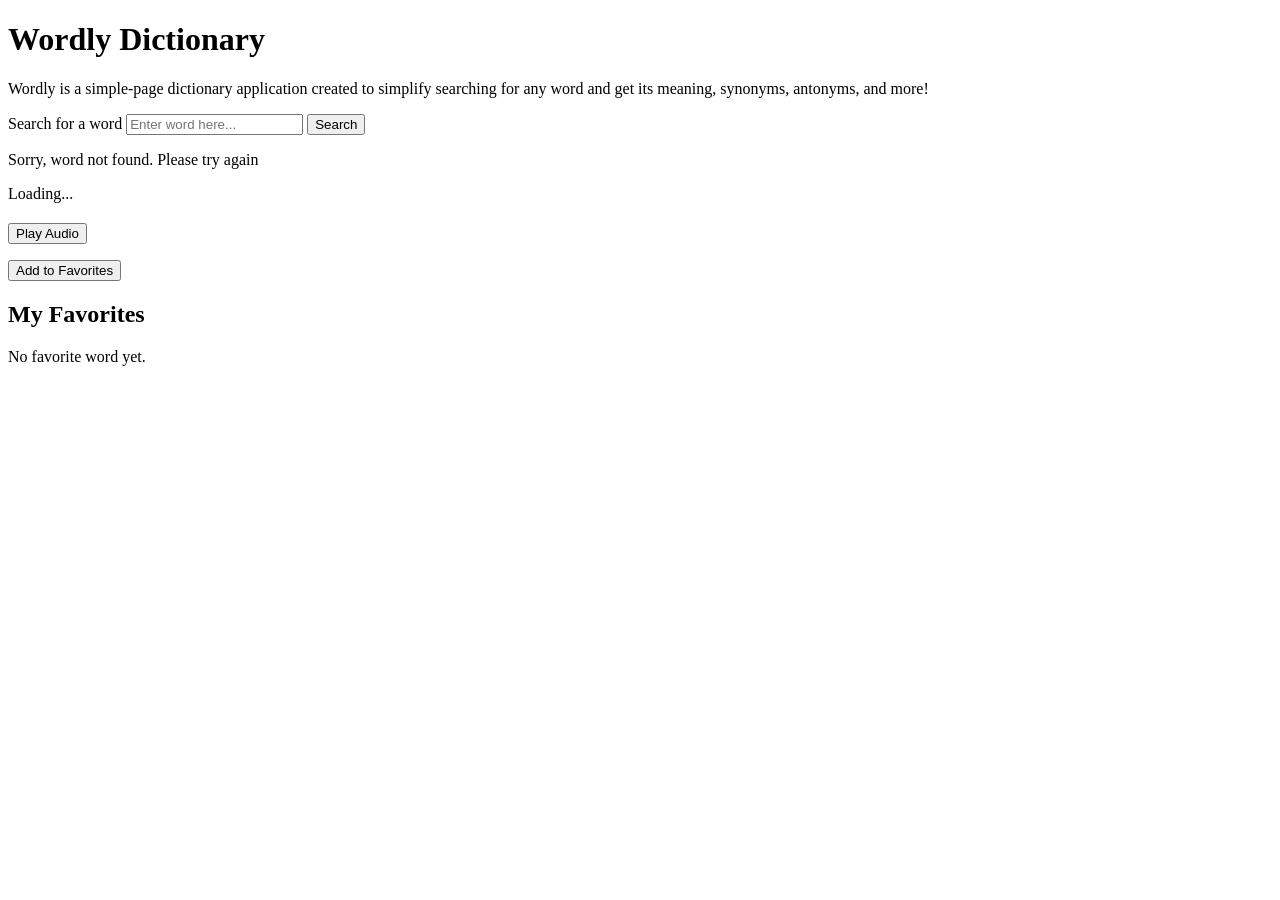
==== index.html @ 44ac7e2d "folder refactors" ====
<!DOCTYPE html>
<html lang="en">
<head>
    <meta charset="UTF-8">
    <meta name="viewport" content="width=device-width, initial-scale=1.0">
    <title>Wordly Dictionary | Simplified Dictionary </title>
    <link rel="stylesheet" href="./css/style.css">
    <link rel="preconnect" href="https://fonts.googleapis.com">
    <link href="https://fonts.googleapis.com/css2?family=Poppins:wght@400;500;600;700&display=swap" rel="stylesheet">
    <script src="./js/index.js" defer></script>
</head>

<body>

    <!--Header Section -->

    <header class="app-header header-card">

        <div class="container" id="header-section">
            <h1>Wordly Dictionary</h1>
            <p class="tagline">Wordly is a simple-page dictionary application created to simplify searching for any word and get its meaning, synonyms, antonyms, and more!</p>
        </div>

    </header>

    <main>


    <!--Search Section; This section holds the input and button, basically what the user interacts with-->

      <section class="search-section">

        <div class="container" id="search-bar">

            <form id="search-form">
                <!--Created a form to collect the users input-->

                <label for="wordInput" class="search-label">Search for a word</label>
                 <!--Like the aria-label but now visible-->
                <input type="text" id="wordInput" name="word" placeholder="Enter word here..." autocomplete="off">
                <!--Included the autocomplete to prevent browser from showing previous words searched in a dropdown-->
                <button type="submit" id="searchButton">Search</button>
            
            </form>
        </div>
      </section>


    <!--Message Section; Loading & Error-->    

      <section class="message-section">

            <p id ="error-message" class="hidden" role="alert">Sorry, word not found. Please try again</p>
            <p id="loading-message" class="hidden" role="status">Loading...</p>
        
      </section>


    <!--Results section; Where the results will be displayed-->

      <section class="results-section">
    
         <div id="results" class="results hidden">

            <h2 id="word-title"></h2>

            <p id="word-phonetic"></p>

            <audio id="word-audio"></audio>

            <button id="audio-playback-btn" type="button">Play Audio</button>
            <!--Link the button to the audio in JS-->


          <!--Each word will have these 4 items; definitions ,one source, one synonym list(not all), and one favourite button-->
          <!--Each meaning of a word will have: part of speech, definition and examples-->
            <div id="word-definitions"></div>

            
          <!--Placed a 'hidden' class so that incase a word has synonyms/a source, JS will unhide them-->

          <!--Incase a word has synonyms,they'll come here-->
          <!--Remember to join them into one string in JS,and place here-->
            <p id="word-synonyms" class="hidden"></p>
          
          <!--Contain source URLS from API feedback-->
            <p id="word-src" class="hidden"></p>

            <button id="fav-btn" type="button">Add to Favorites</button>

         </div>

      </section>


    <!--Favorite Section-->

      <section class="favorite-section">

          <h2> My Favorites</h2>

        <!--Appears only when empty-->
        <p id="no-favorite-msg">No favorite word yet.</p>

        <!--Created fav items as a list-->
        <!--Each fav-item needs; the word,a way to search it again,remove button(in JS)-->
        <ul id="favoriteList" class="favorites"></ul>
     
      </section>

    </main>

</body>
</html>
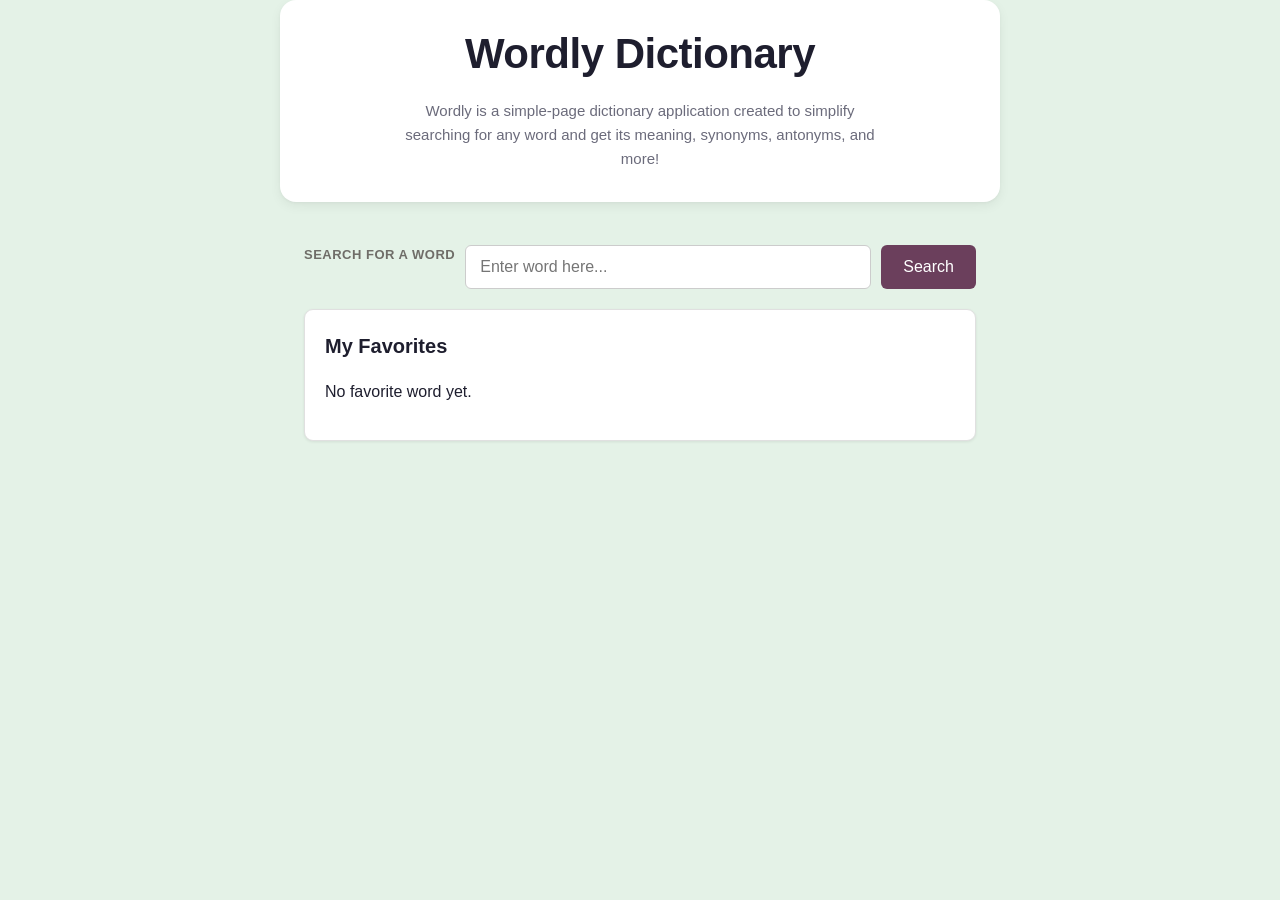
==== commit 0ba137d4: "Folder refractor" ====
--- a/index.html
+++ b/index.html
@@ -4,10 +4,10 @@
     <meta charset="UTF-8">
     <meta name="viewport" content="width=device-width, initial-scale=1.0">
     <title>Wordly Dictionary | Simplified Dictionary </title>
-    <link rel="stylesheet" href="./css/style.css">
+    <link rel="stylesheet" href="style.css">
     <link rel="preconnect" href="https://fonts.googleapis.com">
     <link href="https://fonts.googleapis.com/css2?family=Poppins:wght@400;500;600;700&display=swap" rel="stylesheet">
-    <script src="./js/index.js" defer></script>
+    <script src="index.js" defer></script>
 </head>
 
 <body>
--- a/style.css
+++ b/style.css
@@ -0,0 +1,277 @@
+/*Base Styles*/
+*{
+    box-sizing: border-box;
+}
+
+body{
+    font-family: 'Poppins', 'Segoe UI', Arial, sans-serif;
+    font-size: 16px;
+    line-height: 1.6;
+    margin: 0;
+    background-color: #E4F2E7;
+    color: #1e1e2e;
+}
+
+main, header, footer {
+    padding: 24px;
+    margin: 0 auto;
+    max-width: 720px;
+
+}
+
+header,footer{
+    text-align: center;
+}
+
+header{
+    padding:20px 20px 31px;
+    margin-bottom: 4px;
+    text-align: center;
+    background:#ffffff;
+    border-radius: 16px;
+    box-shadow: 0 4px 12px rgba(0, 0, 0, 0.06), 0 1px 3px rgba( 0, 0, 0, 0.04);
+}
+
+header h1{
+    color: #1e1e2e;
+    margin: 0 0 12px;
+    font-size: 42px;
+    font-weight: 600;
+    letter-spacing: -0.5px;
+    font-family: 'Poppins',Arial, Helvetica, sans-serif;
+}
+
+header p{
+    margin: 0 auto;
+    line-height: 1.6;
+    color: #6b6b7b;
+    max-width: 480px;
+    font-size: 15px;
+    font-family: 'Poppins',Arial, Helvetica, sans-serif;
+}
+footer{
+    color: #999;
+    font-size: 15px;
+}
+
+/*Hidden Class*/
+.hidden{
+    display: none;
+}
+
+/*Section Spacing*/
+
+.search-section,
+.meassage-section,
+.result-section,
+.favorite-section{
+    margin-top: 15px;
+}
+
+/*Search Form*/
+
+#search-form {
+    display: flex;
+    gap: 10px;
+}
+
+#wordInput{
+    padding: 12px 14px;
+    font-size: 16px;
+    border: 1px solid #ccc;
+    border-radius: 6px;
+    flex: 1;
+
+}
+
+#searchButton {
+    padding: 12px 22px;
+    font-size: 16px;
+    background-color: #6B3F5C;
+    cursor: pointer;
+    color: white;
+    border-radius: 6px;
+    border: none;
+    white-space: nowrap;
+
+}
+#searchButton:hover{
+    background-color: #522F47;
+}
+
+.search-label{
+    display: block;
+    color: #6f6d68;
+    font-size: 13px;
+    font-weight: 600;
+    text-transform: uppercase;
+    letter-spacing: 0.5px;
+    margin-bottom: 8px;
+
+
+}
+
+/*Loading and Error messages*/
+
+#error-message{
+    padding: 10px;
+    background-color: #fbeaea;
+    border-radius: 6px;
+    margin-top: 10px;
+    color: #a32d2d;
+}
+
+#loading-message{
+    color: #555;
+    margin-top: 10px;
+
+}
+
+/*Results Section*/
+
+.results{
+    background-color: white;
+    border:1px solid #e0e0e0;
+    border-radius: 8px;
+    margin-top: 9px;
+    padding:20px;
+    box-shadow:0 3px 3px rgba(7, 1, 1, 0.08);
+
+}
+
+#word-title{
+    margin: 0 0 4px;
+    text-transform: capitalize;
+}
+
+#word-phonetic{
+    color: #666;
+    margin: 0 0 10px;
+
+}
+
+#audio-playback-btn,
+#fav-btn{
+    padding: 8px 13px;
+    border: 1px solid #ccc;
+    border-radius: 6px;
+    font-size: 14px;
+    background-color: white;
+    cursor: pointer;
+    margin-top: 10px;
+    margin-right: 8px;
+
+}
+
+#audio-playback-btn:hover,
+#fav-btn:hover{
+    background-color: #6B3F5C;
+}
+
+/*This class is added by JS once a word is added to favorites*/
+#fav-btn.saved{
+    color: white;
+    background-color: #6B3F5C;
+}
+
+/*The Meanings, Definitions, Examples, Source and Synonyms */
+.meaning{
+    padding-top: 15px;
+    border-top: 1px solid #eee;
+    margin-top: 15px;
+}
+
+.meaning h3{
+    font-size:16px;
+    margin: 0 0 6px;
+    color: #4f46e5;
+
+}
+
+.definitions-list {
+    margin: 0;
+    padding-left: 20px;
+
+}
+
+.definitions-list li{
+    margin-bottom: 8px;
+
+}
+
+.example-sentence{
+    font-style:italic;
+    color: #555;
+    margin: 4px 0 0;
+
+}
+
+#word-synonyms,
+#word-src{
+    font-size: 13px;
+    margin-top: 12px;
+
+}
+
+/*Favorite Section*/
+
+.favorites{
+    padding: 0;
+    list-style: none;
+
+}
+
+.favorite-item{
+    background-color: #fdf4f7;
+    border: 1px solid #f5d9e3;
+    border-radius: 7px;
+    padding: 12px 16px;
+    margin-bottom: 8px;
+    display: flex;
+    align-items: center;
+    justify-content: space-between;
+
+}
+
+.favorite-item:hover{
+    background-color: #fbe8ee;
+}
+
+.remove-btn{
+    color: #dc2626;
+    cursor: pointer;
+    border: none;
+    background: none;
+    font-weight: 500;
+    font-size: 13px;
+
+}
+
+.remove-btn:hover{
+    text-decoration: underline;
+}
+
+.favorite-section{
+    background-color: white;
+    border-radius: 9px;
+    border: 1px solid #e0e0e0;
+    box-shadow: 0 1px 3px rgba(0, 0, 0, 0.08);
+    margin-top: 20px;
+    padding: 20px;
+}
+
+.favorite-section h2{
+    font-size: 20px;
+    margin-top:0;
+}
+
+@media( max-width:480px){
+    #search-form{
+        flex-direction: column;
+    }
+    #wordInput,
+    #searchButton{
+        width:100%;
+    }
+}
+    
